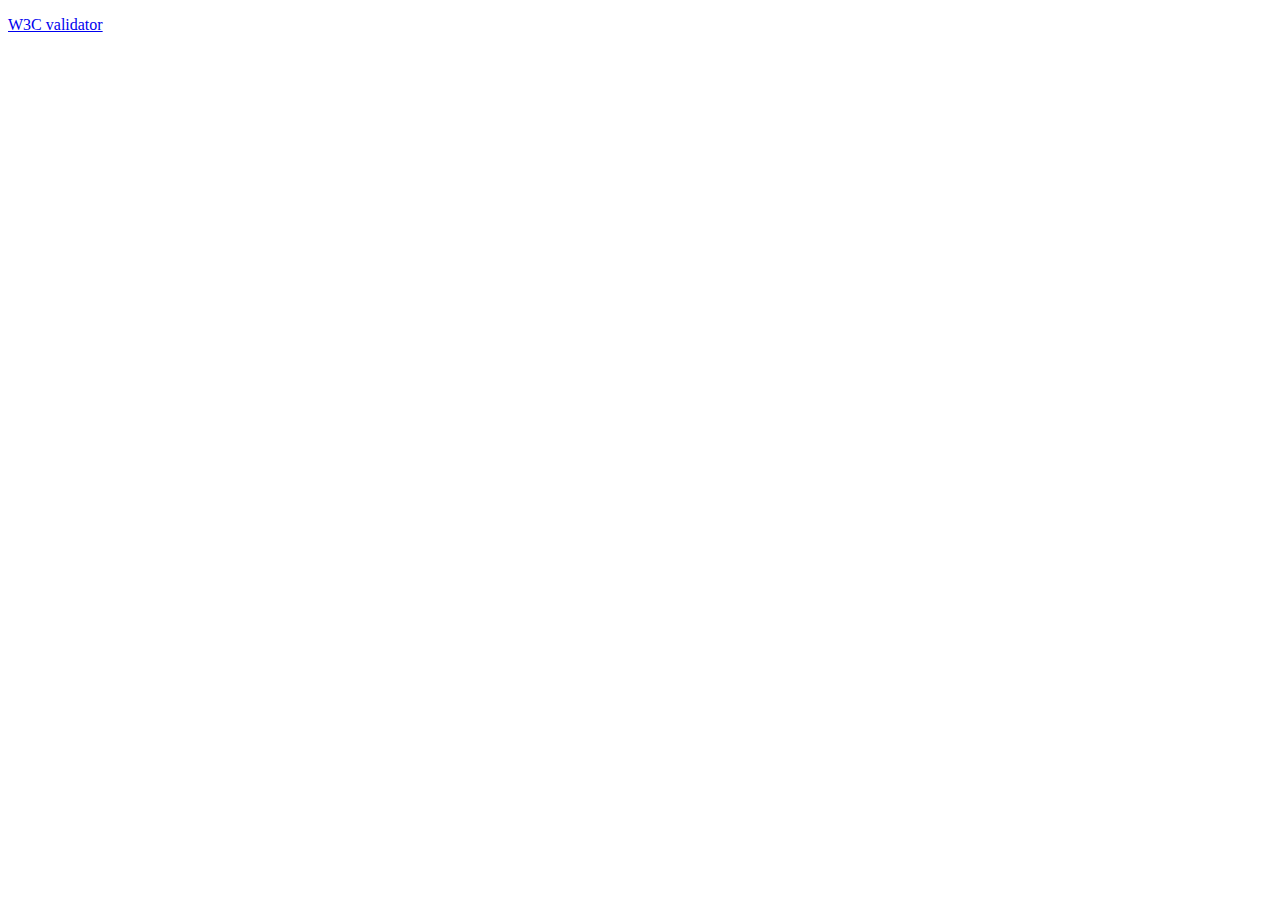
==== index.html @ eac2569e "first commit" ====
<!doctype html>
<html lang="en">

<!--
WRITTEN BY: Madison Min
EMAIL: mdmin@uci.edu
-->

<head>
  <meta charset="utf-8">
  <meta name="author" content="Madison Min">
  <meta name="description" content="description of your page">
   <!-- you would link to an external stylesheet here! -->
   <!-- you would also link to Bootstrap here! -->
  <title>title here</title>
</head>
<body>
  <p>
    <a href="http://validator.w3.org/check?uri=referer">
       W3C validator
    </a>
  </p>
</body>
</html>
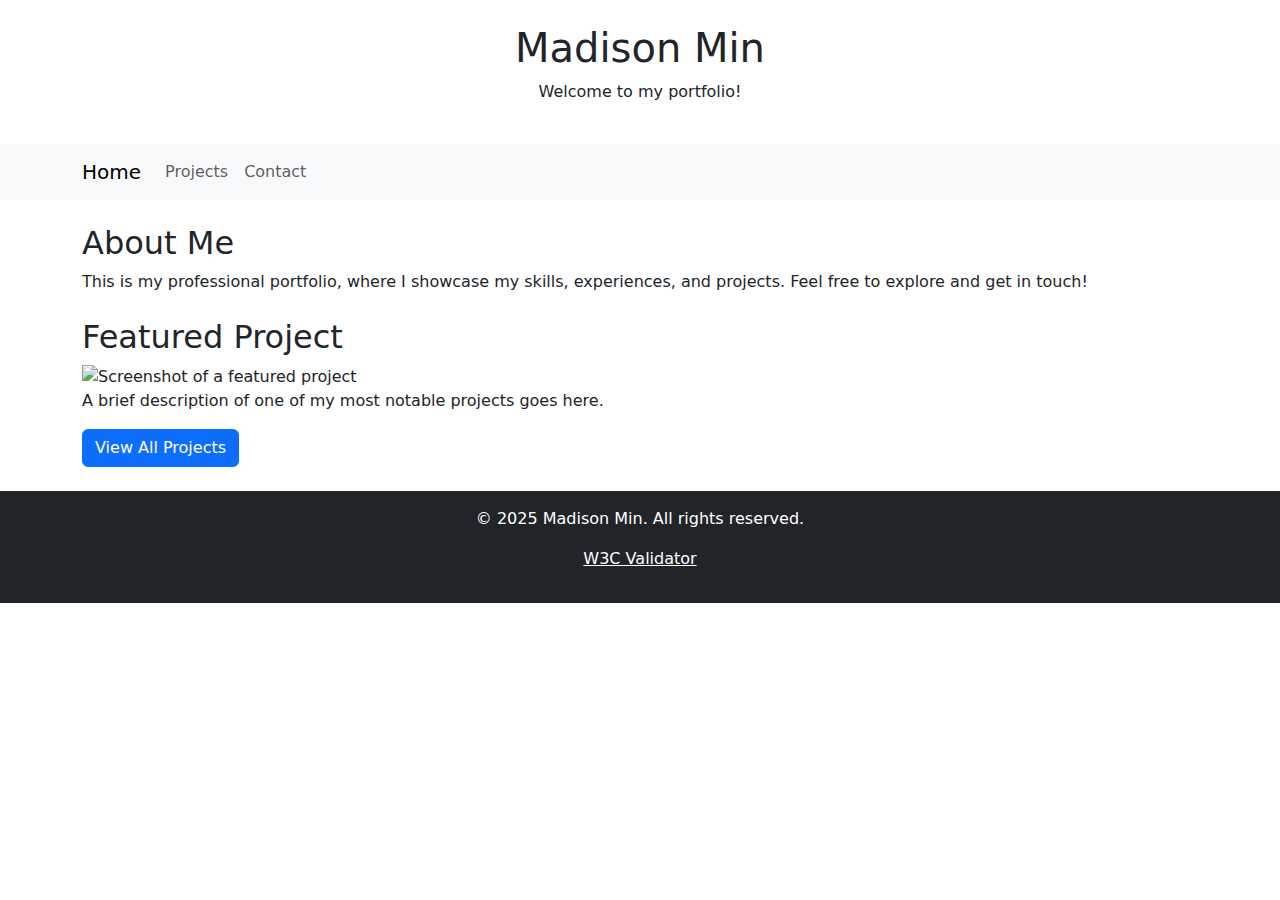
==== commit 92fcefb2: "Created the home page and added nav bar for projects and contact" ====
--- a/index.html
+++ b/index.html
@@ -1,24 +1,79 @@
 <!doctype html>
 <html lang="en">
 
-<!--
-WRITTEN BY: Madison Min
-EMAIL: mdmin@uci.edu
+<!-- 
+WRITTEN BY: Madison Min 
+EMAIL: mdmin@uci.edu 
 -->
 
 <head>
   <meta charset="utf-8">
+  <meta name="viewport" content="width=device-width, initial-scale=1.0">
   <meta name="author" content="Madison Min">
-  <meta name="description" content="description of your page">
-   <!-- you would link to an external stylesheet here! -->
-   <!-- you would also link to Bootstrap here! -->
-  <title>title here</title>
+  <meta name="description" content="A professional portfolio showcasing my projects and skills.">
+  
+  <!-- External Stylesheet -->
+  <link rel="stylesheet" href="styles.css">
+  
+  <!-- Bootstrap CSS -->
+  <link rel="stylesheet" href="https://cdn.jsdelivr.net/npm/bootstrap@5.3.0/dist/css/bootstrap.min.css">
+  
+  <!-- Google Font -->
+  <link href="https://fonts.googleapis.com/css2?family=Roboto:wght@400;700&display=swap" rel="stylesheet">
+  
+  <!-- Title -->
+  <title>Madison's Portfolio</title>
 </head>
+
 <body>
-  <p>
-    <a href="http://validator.w3.org/check?uri=referer">
-       W3C validator
-    </a>
-  </p>
+  <!-- Header Section -->
+  <header class="container text-center py-4">
+    <h1>Madison Min</h1>
+    <p>Welcome to my portfolio!</p>
+  </header>
+
+  <!-- Navigation -->
+  <nav class="navbar navbar-expand-lg navbar-light bg-light">
+    <div class="container">
+      <a class="navbar-brand" href="index.html">Home</a>
+      <button class="navbar-toggler" type="button" data-bs-toggle="collapse" data-bs-target="#navbarNav">
+        <span class="navbar-toggler-icon"></span>
+      </button>
+      <div class="collapse navbar-collapse" id="navbarNav">
+        <ul class="navbar-nav">
+          <li class="nav-item"><a class="nav-link" href="projects.html">Projects</a></li>
+          <li class="nav-item"><a class="nav-link" href="contact.html">Contact</a></li>
+        </ul>
+      </div>
+    </div>
+  </nav>
+
+  <!-- Main Content -->
+  <main class="container py-4">
+    <section>
+      <h2>About Me</h2>
+      <p>This is my professional portfolio, where I showcase my skills, experiences, and projects. Feel free to explore and get in touch!</p>
+    </section>
+
+    <section class="mt-4">
+      <h2>Featured Project</h2>
+      <img src="/Users/madisonmin/Desktop/pomodoro.png" alt="Screenshot of a featured project" class="img-fluid">
+      <p>A brief description of one of my most notable projects goes here.</p>
+      <a href="projects.html" class="btn btn-primary">View All Projects</a>
+    </section>
+  </main>
+
+  <!-- Footer Section -->
+  <footer class="bg-dark text-white text-center py-3">
+    <p>&copy; 2025 Madison Min. All rights reserved.</p>
+    <p>
+      <a href="http://validator.w3.org/check?uri=referer" class="text-white">
+        W3C Validator
+      </a>
+    </p>
+  </footer>
+
+  <!-- Bootstrap JS -->
+  <script src="https://cdn.jsdelivr.net/npm/bootstrap@5.3.0/dist/js/bootstrap.bundle.min.js"></script>
 </body>
 </html>
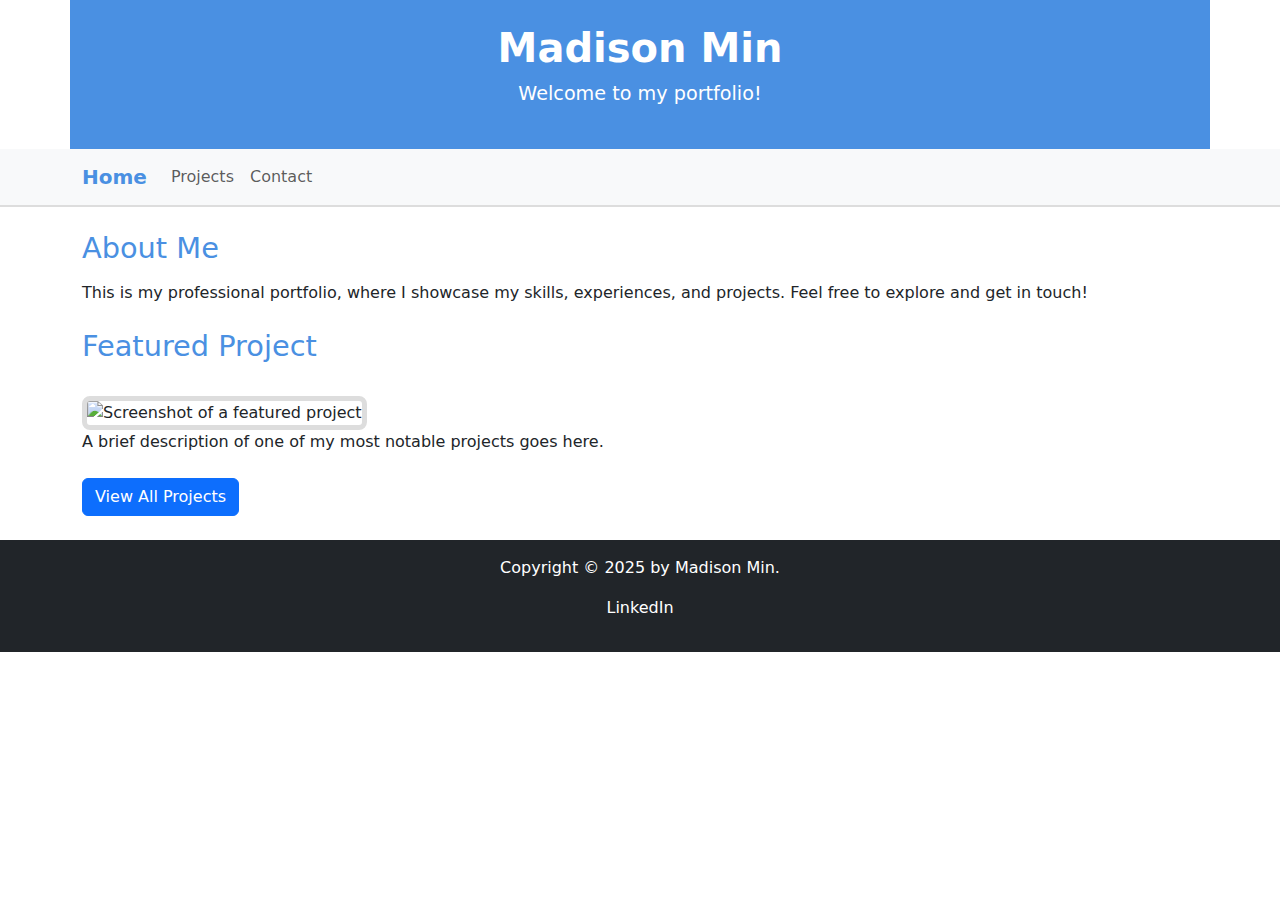
==== commit 1b4d2b16: "Added styles using css" ====
--- a/index.html
+++ b/index.html
@@ -57,7 +57,7 @@
 
     <section class="mt-4">
       <h2>Featured Project</h2>
-      <img src="/Users/madisonmin/Desktop/pomodoro.png" alt="Screenshot of a featured project" class="img-fluid">
+      <img src="images/pomodoro.png" alt="Screenshot of a featured project" class="img-fluid">
       <p>A brief description of one of my most notable projects goes here.</p>
       <a href="projects.html" class="btn btn-primary">View All Projects</a>
     </section>
@@ -65,10 +65,10 @@
 
   <!-- Footer Section -->
   <footer class="bg-dark text-white text-center py-3">
-    <p>&copy; 2025 Madison Min. All rights reserved.</p>
+    <p>Copyright &copy; 2025 by Madison Min.</p>
     <p>
-      <a href="http://validator.w3.org/check?uri=referer" class="text-white">
-        W3C Validator
+      <a href="https://www.linkedin.com/in/madison-min-1912ba32b/" class="text-white">
+        LinkedIn
       </a>
     </p>
   </footer>
--- a/styles.css
+++ b/styles.css
@@ -0,0 +1,148 @@
+/* General Reset */
+body, h1, h2, h3, p, ul, ol, a {
+    margin: 0;
+    padding: 0;
+    box-sizing: border-box;
+  }
+  
+  /* Body and Font Styling */
+  body {
+    font-family: 'Roboto', sans-serif;
+    line-height: 1.6;
+    background-color: #f9f9f9;
+    color: #333;
+    margin: 0;
+    padding: 0;
+  }
+  
+  /* Header Section */
+  header {
+    background-color: #4a90e2;
+    color: white;
+    padding: 2rem 0;
+    text-align: center;
+  }
+  
+  header h1 {
+    font-size: 2.5rem;
+    font-weight: 700;
+  }
+  
+  header p {
+    font-size: 1.2rem;
+  }
+  
+  /* Navbar */
+  .navbar {
+    border-bottom: 2px solid #ddd;
+  }
+  
+  .navbar-brand {
+    font-weight: 700;
+    color: #4a90e2 !important;
+  }
+  
+  .nav-link {
+    color: #555;
+    transition: color 0.3s ease;
+  }
+  
+  .nav-link:hover {
+    color: #4a90e2;
+  }
+  
+  /* Main Content */
+  main {
+    padding: 2rem;
+  }
+  
+  main h2 {
+    font-size: 1.8rem;
+    margin-bottom: 1rem;
+    color: #4a90e2;
+  }
+  
+  main p {
+    font-size: 1rem;
+    margin-bottom: 1.5rem;
+  }
+  
+  main img {
+    border: 5px solid #ddd;
+    border-radius: 8px;
+    margin-top: 1rem;
+  }
+  
+  /* Buttons */
+  .btn-primary {
+    background-color: #4a90e2;
+    border: none;
+    transition: background-color 0.3s ease;
+  }
+  
+  .btn-primary:hover {
+    background-color: #357ab8;
+  }
+  
+  /* Footer */
+  footer {
+    background-color: #333;
+    color: white;
+    text-align: center;
+    padding: 1rem 0;
+  }
+  
+  footer a {
+    color: #4a90e2;
+    text-decoration: none;
+  }
+  
+  footer a:hover {
+    text-decoration: underline;
+  }
+  
+  /* Contact Form */
+  form {
+    margin-top: 2rem;
+  }
+  
+  form .form-control {
+    border-radius: 5px;
+    border: 1px solid #ccc;
+    padding: 0.8rem;
+  }
+  
+  form .btn {
+    background-color: #4a90e2;
+    color: white;
+    border: none;
+    transition: background-color 0.3s ease;
+  }
+  
+  form .btn:hover {
+    background-color: #357ab8;
+  }
+  
+  /* Responsive Design */
+  @media (max-width: 768px) {
+    header h1 {
+      font-size: 2rem;
+    }
+  
+    header p {
+      font-size: 1rem;
+    }
+  
+    main {
+      padding: 1rem;
+    }
+  
+    .navbar-brand {
+      font-size: 1.2rem;
+    }
+  
+    footer {
+      font-size: 0.9rem;
+    }
+  }
+  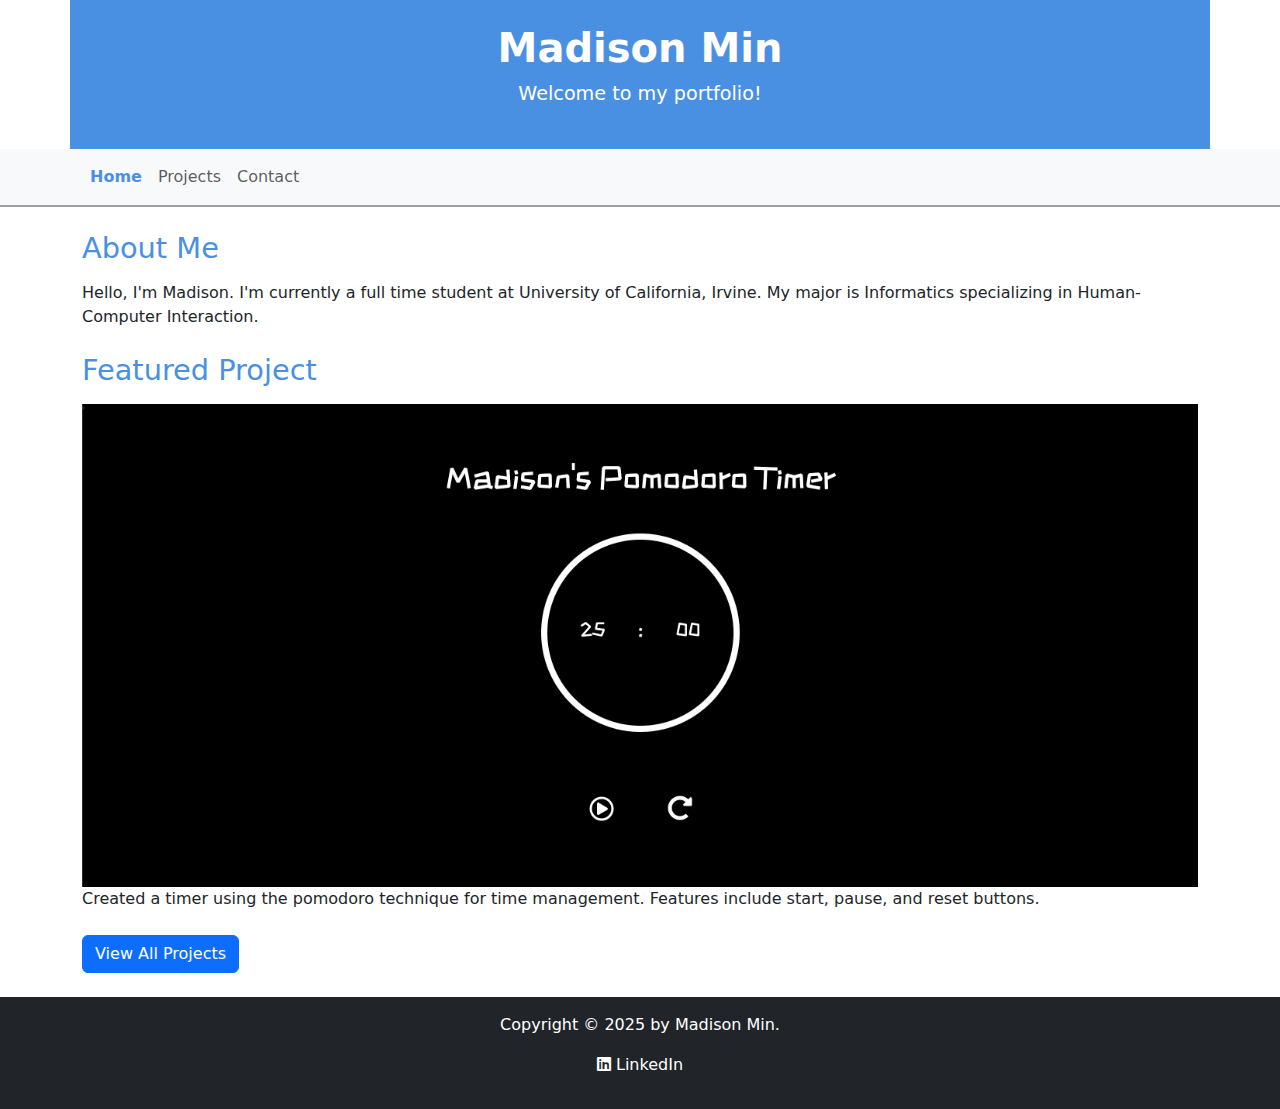
==== commit 9b7f1ec5: "Added images and made the contact form work" ====
--- a/index.html
+++ b/index.html
@@ -35,30 +35,31 @@
   <!-- Navigation -->
   <nav class="navbar navbar-expand-lg navbar-light bg-light">
     <div class="container">
-      <a class="navbar-brand" href="index.html">Home</a>
       <button class="navbar-toggler" type="button" data-bs-toggle="collapse" data-bs-target="#navbarNav">
-        <span class="navbar-toggler-icon"></span>
       </button>
       <div class="collapse navbar-collapse" id="navbarNav">
         <ul class="navbar-nav">
+          <li class="nav-item"><a class="nav-link active" href="index.html">Home</a></li>
           <li class="nav-item"><a class="nav-link" href="projects.html">Projects</a></li>
           <li class="nav-item"><a class="nav-link" href="contact.html">Contact</a></li>
         </ul>
       </div>
     </div>
   </nav>
+  
 
   <!-- Main Content -->
   <main class="container py-4">
     <section>
       <h2>About Me</h2>
-      <p>This is my professional portfolio, where I showcase my skills, experiences, and projects. Feel free to explore and get in touch!</p>
+      <p>Hello, I'm Madison. I'm currently a full time student at University of California, Irvine. My major is Informatics specializing in Human-Computer Interaction.</p>
     </section>
 
     <section class="mt-4">
       <h2>Featured Project</h2>
       <img src="images/pomodoro.png" alt="Screenshot of a featured project" class="img-fluid">
-      <p>A brief description of one of my most notable projects goes here.</p>
+      <p>Created a timer using the pomodoro technique for time management.
+        Features include start, pause, and reset buttons.</p>
       <a href="projects.html" class="btn btn-primary">View All Projects</a>
     </section>
   </main>
@@ -67,11 +68,13 @@
   <footer class="bg-dark text-white text-center py-3">
     <p>Copyright &copy; 2025 by Madison Min.</p>
     <p>
-      <a href="https://www.linkedin.com/in/madison-min-1912ba32b/" class="text-white">
-        LinkedIn
+      <a href="https://www.linkedin.com/in/madison-min-1912ba32b/" class="text-white" target="_blank">
+        <em class="fab fa-linkedin"></em> LinkedIn
       </a>
     </p>
   </footer>
+
+<link href="https://cdnjs.cloudflare.com/ajax/libs/font-awesome/6.0.0/css/all.min.css" rel="stylesheet">
 
   <!-- Bootstrap JS -->
   <script src="https://cdn.jsdelivr.net/npm/bootstrap@5.3.0/dist/js/bootstrap.bundle.min.js"></script>
--- a/styles.css
+++ b/styles.css
@@ -34,12 +34,7 @@
   
   /* Navbar */
   .navbar {
-    border-bottom: 2px solid #ddd;
-  }
-  
-  .navbar-brand {
-    font-weight: 700;
-    color: #4a90e2 !important;
+    border-bottom: 2px solid #9e9e9e;
   }
   
   .nav-link {
@@ -50,6 +45,16 @@
   .nav-link:hover {
     color: #4a90e2;
   }
+  
+  .nav-link.active {
+    font-weight: bold;
+    color: #4a90e2 !important;
+  }
+
+  .navbar-toggler:hover {
+  background-color: #4a90e2;
+  border-color: #245a82;
+}
   
   /* Main Content */
   main {
@@ -68,10 +73,9 @@
   }
   
   main img {
-    border: 5px solid #ddd;
-    border-radius: 8px;
-    margin-top: 1rem;
-  }
+    max-width: 100%;
+    height: auto;
+  }  
   
   /* Buttons */
   .btn-primary {
@@ -145,4 +149,14 @@
       font-size: 0.9rem;
     }
   }
+  footer i {
+    font-size: 1.5rem;
+  }
+  
+  @media (max-width: 768px) {
+    footer i {
+      font-size: 1.2rem;
+    }
+  }
+  
   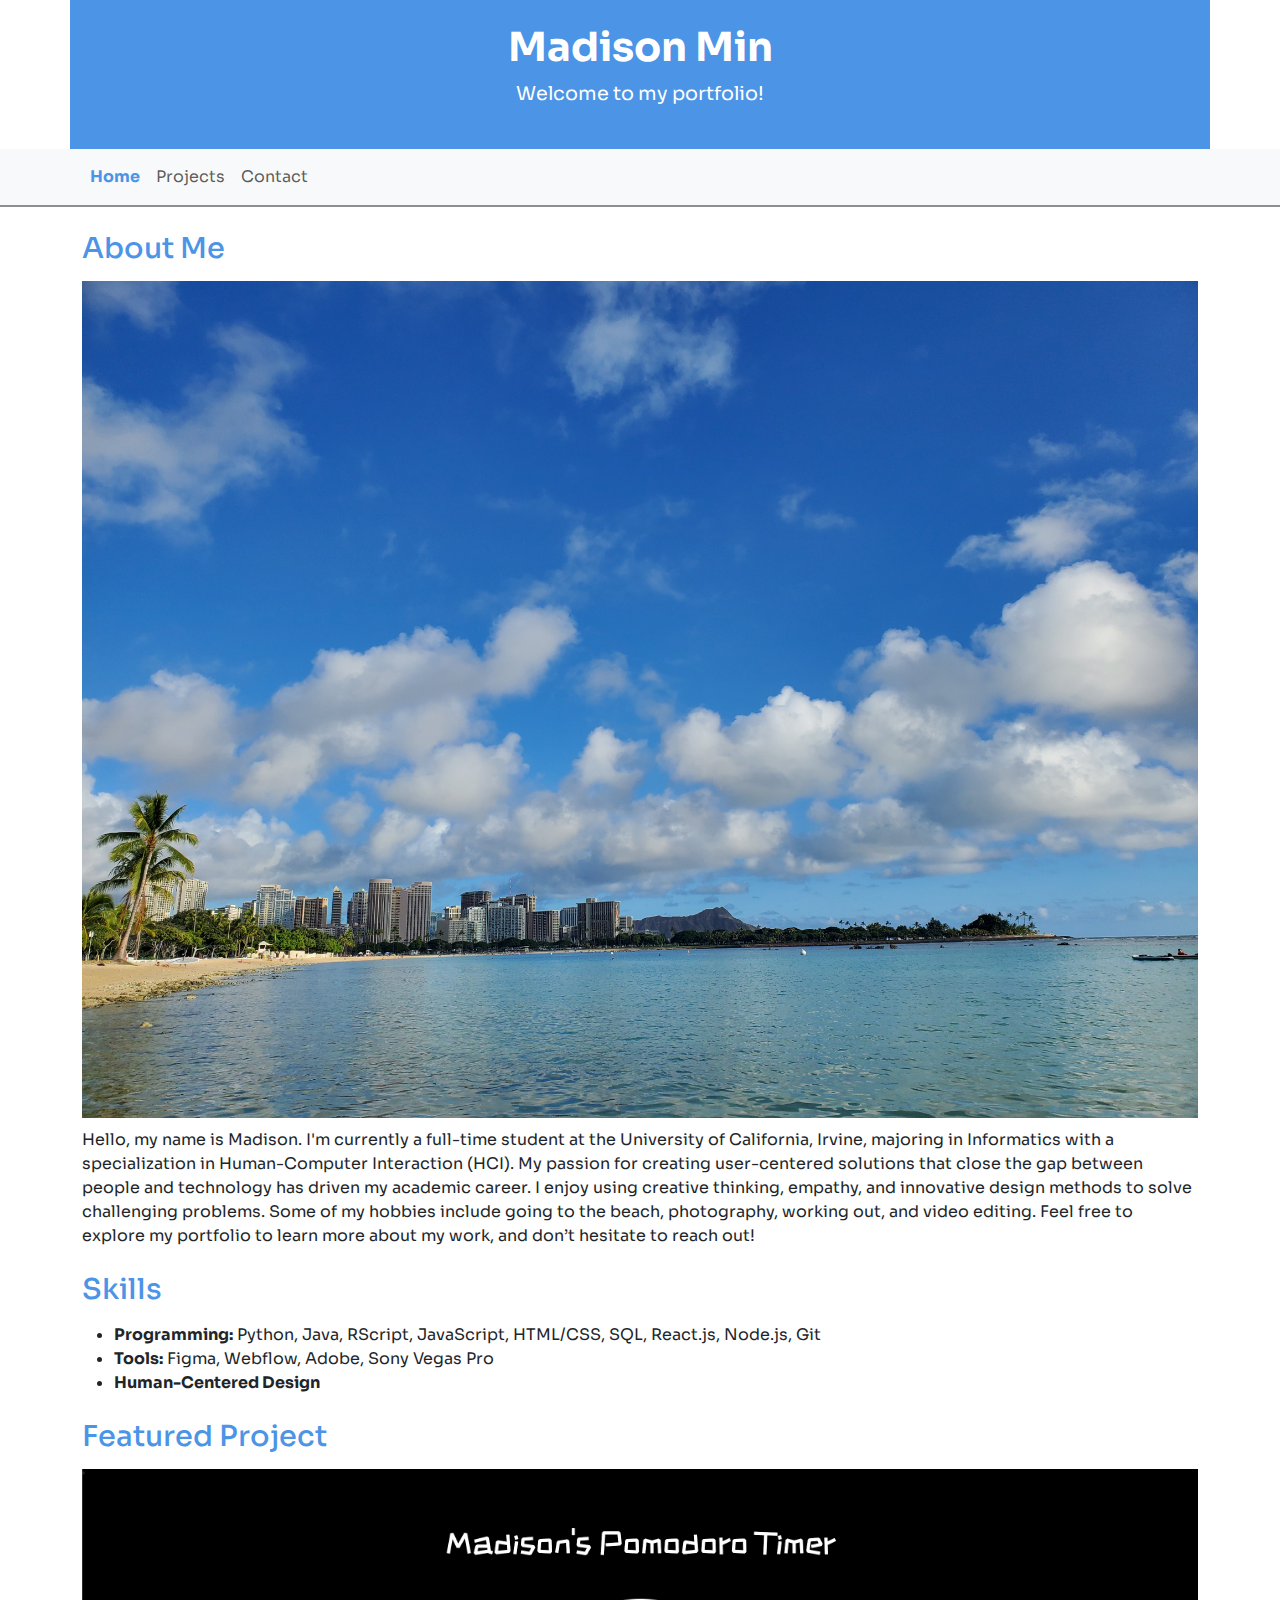
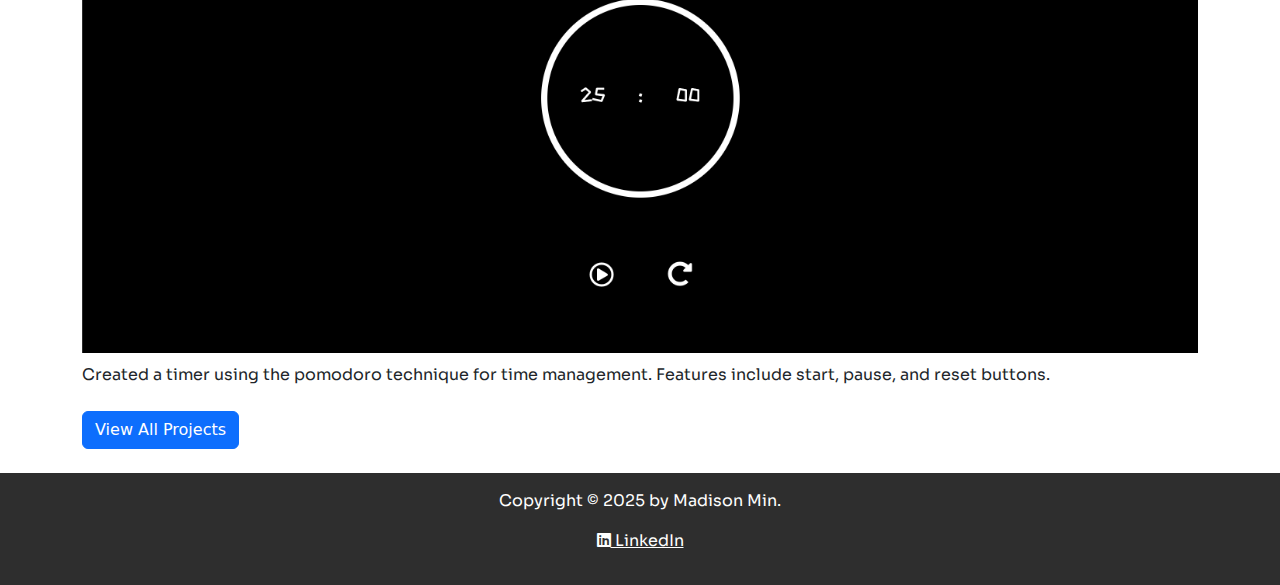
==== commit 34f1daea: "Changed style and added more images" ====
--- a/index.html
+++ b/index.html
@@ -10,7 +10,7 @@
   <meta charset="utf-8">
   <meta name="viewport" content="width=device-width, initial-scale=1.0">
   <meta name="author" content="Madison Min">
-  <meta name="description" content="A professional portfolio showcasing my projects and skills.">
+  <meta name="description" content="A portfolio that shows my projects, skills, and information about me.">
   
   <!-- External Stylesheet -->
   <link rel="stylesheet" href="styles.css">
@@ -19,7 +19,7 @@
   <link rel="stylesheet" href="https://cdn.jsdelivr.net/npm/bootstrap@5.3.0/dist/css/bootstrap.min.css">
   
   <!-- Google Font -->
-  <link href="https://fonts.googleapis.com/css2?family=Roboto:wght@400;700&display=swap" rel="stylesheet">
+  <link href="https://fonts.googleapis.com/css2?family=Sora:wght@400;700&display=swap" rel="stylesheet">
   
   <!-- Title -->
   <title>Madison's Portfolio</title>
@@ -52,20 +52,30 @@
   <main class="container py-4">
     <section>
       <h2>About Me</h2>
-      <p>Hello, I'm Madison. I'm currently a full time student at University of California, Irvine. My major is Informatics specializing in Human-Computer Interaction.</p>
+      <img src="images/hawaii.jpg" alt="Picture of Waikiki Beach" class="img-fluid">
+      <p style="padding-top: 10px;">Hello, my name is Madison. I'm currently a full-time student at the University of California, Irvine, majoring in Informatics with a specialization in Human-Computer Interaction (HCI). My passion for creating user-centered solutions that close the gap between people and technology has driven my academic career. I enjoy using creative thinking, empathy, and innovative design methods to solve challenging problems. Some of my hobbies include going to the beach, photography, working out, and video editing. Feel free to explore my portfolio to learn more about my work, and don’t hesitate to reach out!</p>
     </section>
+
+    <section>
+      <h2>Skills</h2>
+      <ul>
+        <li><strong>Programming:</strong> Python, Java, RScript, JavaScript, HTML/CSS, SQL, React.js, Node.js, Git</li>
+        <li><strong>Tools:</strong> Figma, Webflow, Adobe, Sony Vegas Pro</li>
+        <li><strong>Human-Centered Design</strong></li>
+      </ul>
+    </section>    
 
     <section class="mt-4">
       <h2>Featured Project</h2>
       <img src="images/pomodoro.png" alt="Screenshot of a featured project" class="img-fluid">
-      <p>Created a timer using the pomodoro technique for time management.
+      <p style="padding-top: 10px;">Created a timer using the pomodoro technique for time management.
         Features include start, pause, and reset buttons.</p>
       <a href="projects.html" class="btn btn-primary">View All Projects</a>
     </section>
   </main>
 
   <!-- Footer Section -->
-  <footer class="bg-dark text-white text-center py-3">
+  <footer class="text-white text-center py-3">
     <p>Copyright &copy; 2025 by Madison Min.</p>
     <p>
       <a href="https://www.linkedin.com/in/madison-min-1912ba32b/" class="text-white" target="_blank">
--- a/styles.css
+++ b/styles.css
@@ -1,23 +1,15 @@
-/* General Reset */
-body, h1, h2, h3, p, ul, ol, a {
-    margin: 0;
-    padding: 0;
-    box-sizing: border-box;
+  /* Body and Font Styling */
+  body {
+    font-family: 'Sora', sans-serif;
   }
   
-  /* Body and Font Styling */
-  body {
-    font-family: 'Roboto', sans-serif;
-    line-height: 1.6;
-    background-color: #f9f9f9;
-    color: #333;
-    margin: 0;
-    padding: 0;
+  h1, h2, h3, p, ul, li, nav, footer {
+    font-family: 'Sora', sans-serif;
   }
   
   /* Header Section */
   header {
-    background-color: #4a90e2;
+    background-color: #4c94e6;
     color: white;
     padding: 2rem 0;
     text-align: center;
@@ -34,26 +26,17 @@
   
   /* Navbar */
   .navbar {
-    border-bottom: 2px solid #9e9e9e;
-  }
-  
-  .nav-link {
-    color: #555;
-    transition: color 0.3s ease;
-  }
-  
-  .nav-link:hover {
-    color: #4a90e2;
+    border-bottom: 2px solid #8e8e8e;
   }
   
   .nav-link.active {
     font-weight: bold;
-    color: #4a90e2 !important;
+    color: #4c94e6 !important;
   }
 
   .navbar-toggler:hover {
-  background-color: #4a90e2;
-  border-color: #245a82;
+  background-color: #4c94e6;
+  border-color: #003e6d;
 }
   
   /* Main Content */
@@ -64,7 +47,7 @@
   main h2 {
     font-size: 1.8rem;
     margin-bottom: 1rem;
-    color: #4a90e2;
+    color: #4c94e6;
   }
   
   main p {
@@ -77,32 +60,12 @@
     height: auto;
   }  
   
-  /* Buttons */
-  .btn-primary {
-    background-color: #4a90e2;
-    border: none;
-    transition: background-color 0.3s ease;
-  }
-  
-  .btn-primary:hover {
-    background-color: #357ab8;
-  }
-  
   /* Footer */
   footer {
-    background-color: #333;
+    background-color: #2e2e2e;
     color: white;
     text-align: center;
     padding: 1rem 0;
-  }
-  
-  footer a {
-    color: #4a90e2;
-    text-decoration: none;
-  }
-  
-  footer a:hover {
-    text-decoration: underline;
   }
   
   /* Contact Form */
@@ -112,19 +75,19 @@
   
   form .form-control {
     border-radius: 5px;
-    border: 1px solid #ccc;
+    border: 1px solid #d2d2d2;
     padding: 0.8rem;
   }
   
   form .btn {
-    background-color: #4a90e2;
+    background-color: #4c94e6;
     color: white;
     border: none;
     transition: background-color 0.3s ease;
   }
   
   form .btn:hover {
-    background-color: #357ab8;
+    background-color: #357cba;
   }
   
   /* Responsive Design */
@@ -158,5 +121,3 @@
       font-size: 1.2rem;
     }
   }
-  
-  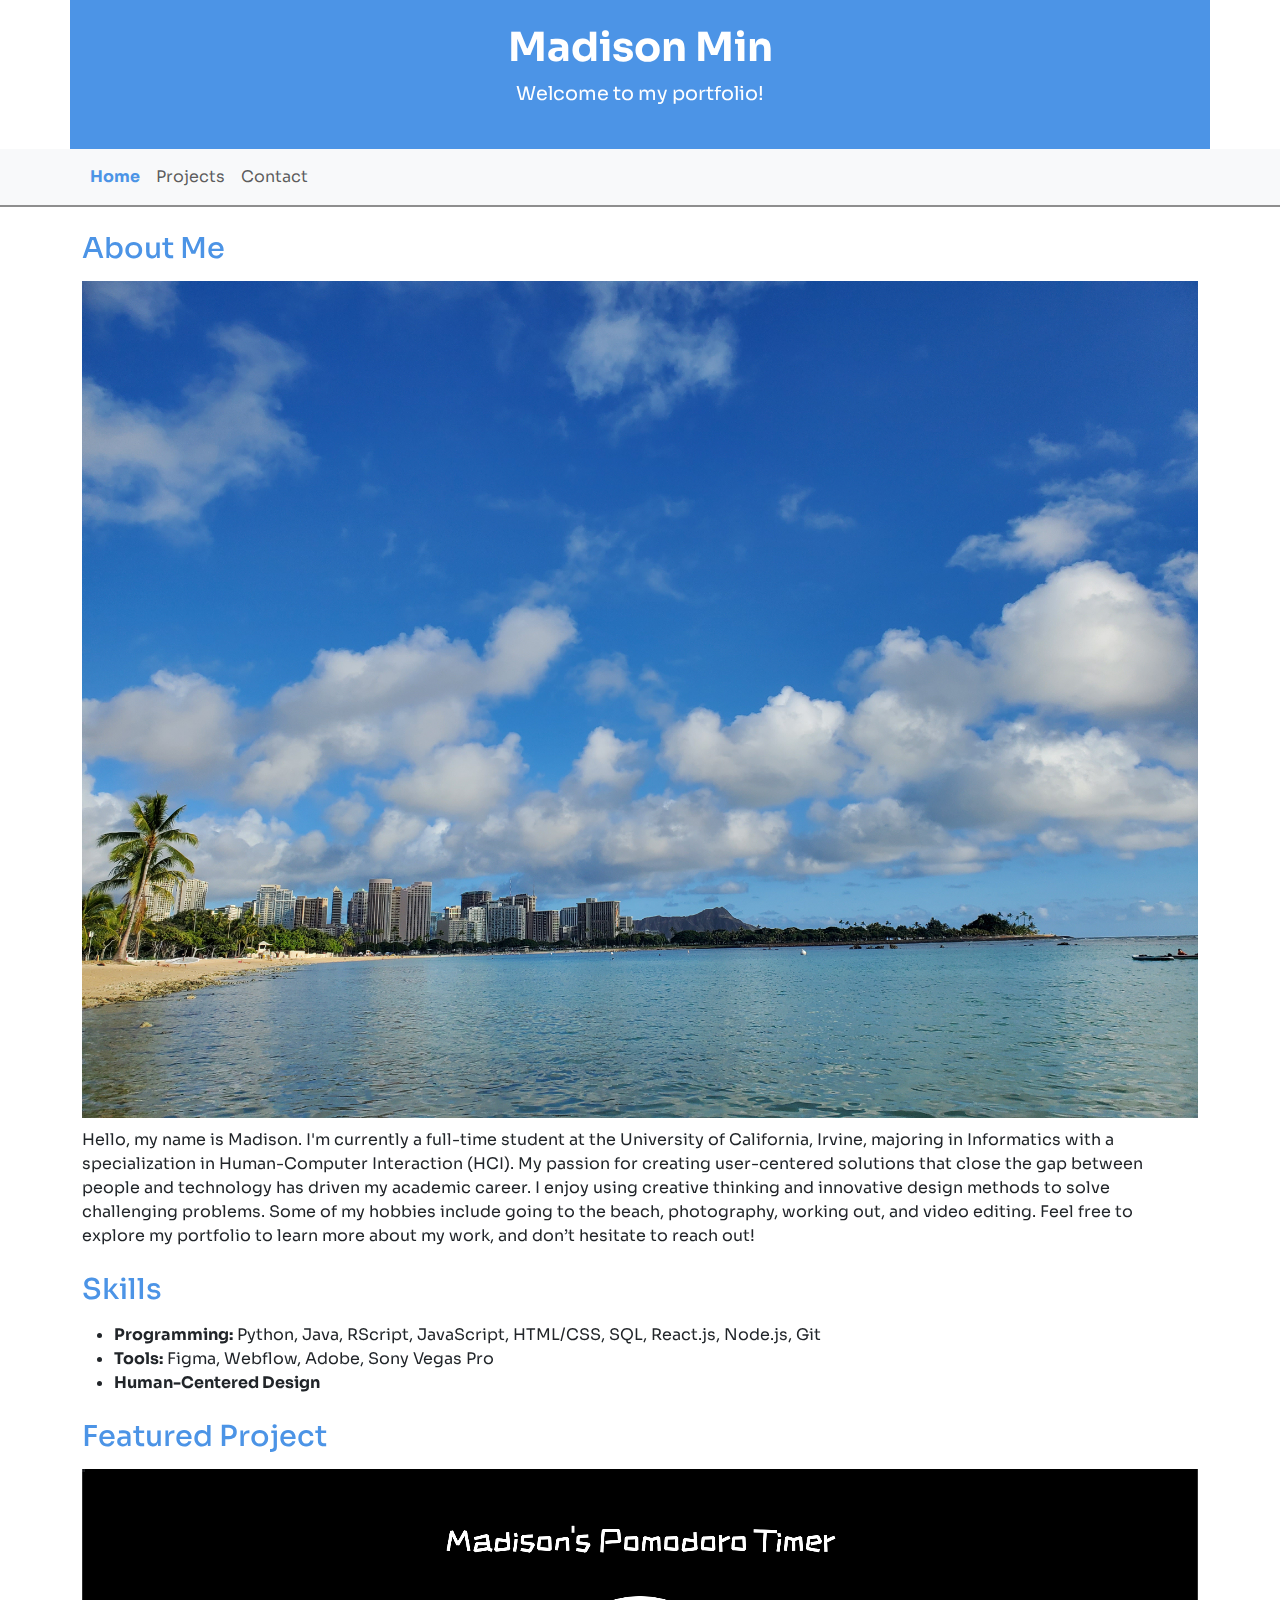
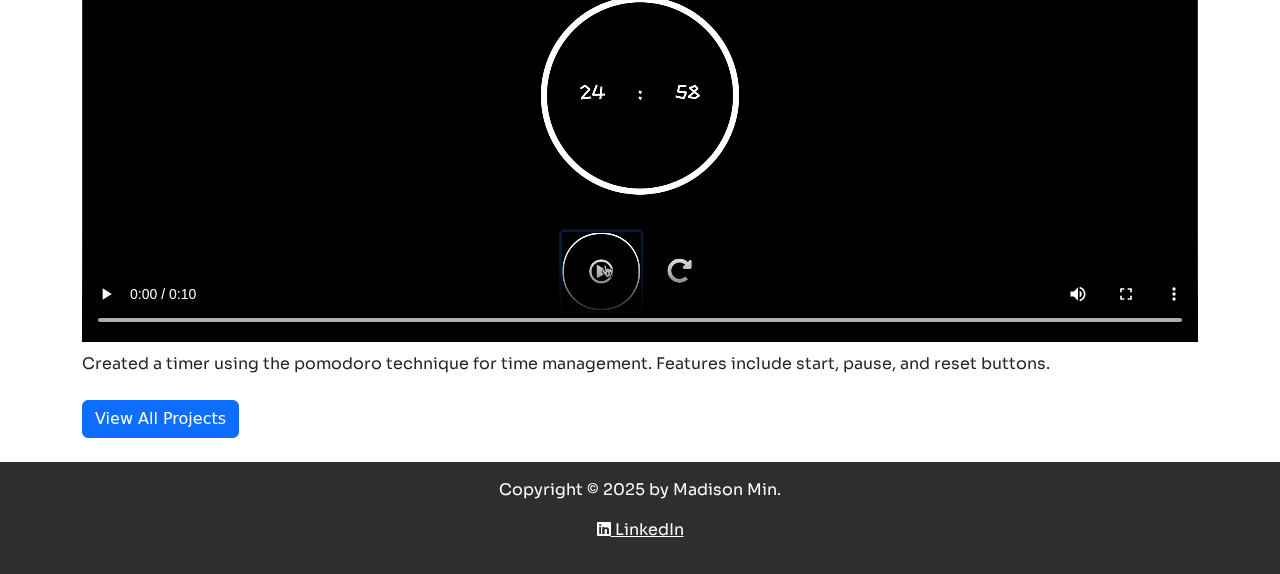
==== commit dd8f63a7: "Added screenshots of validation checks and finished readme." ====
--- a/index.html
+++ b/index.html
@@ -53,7 +53,7 @@
     <section>
       <h2>About Me</h2>
       <img src="images/hawaii.jpg" alt="Picture of Waikiki Beach" class="img-fluid">
-      <p style="padding-top: 10px;">Hello, my name is Madison. I'm currently a full-time student at the University of California, Irvine, majoring in Informatics with a specialization in Human-Computer Interaction (HCI). My passion for creating user-centered solutions that close the gap between people and technology has driven my academic career. I enjoy using creative thinking, empathy, and innovative design methods to solve challenging problems. Some of my hobbies include going to the beach, photography, working out, and video editing. Feel free to explore my portfolio to learn more about my work, and don’t hesitate to reach out!</p>
+      <p style="padding-top: 10px;">Hello, my name is Madison. I'm currently a full-time student at the University of California, Irvine, majoring in Informatics with a specialization in Human-Computer Interaction (HCI). My passion for creating user-centered solutions that close the gap between people and technology has driven my academic career. I enjoy using creative thinking and innovative design methods to solve challenging problems. Some of my hobbies include going to the beach, photography, working out, and video editing. Feel free to explore my portfolio to learn more about my work, and don’t hesitate to reach out!</p>
     </section>
 
     <section>
@@ -67,7 +67,10 @@
 
     <section class="mt-4">
       <h2>Featured Project</h2>
-      <img src="images/pomodoro.png" alt="Screenshot of a featured project" class="img-fluid">
+      <video controls width="1000" height="400">
+        <source src="videos/pomodorovideo.mp4" type="video/mp4">
+        Your browser does not support the video tag.</a>.
+      </video>
       <p style="padding-top: 10px;">Created a timer using the pomodoro technique for time management.
         Features include start, pause, and reset buttons.</p>
       <a href="projects.html" class="btn btn-primary">View All Projects</a>
--- a/styles.css
+++ b/styles.css
@@ -121,3 +121,23 @@
       font-size: 1.2rem;
     }
   }
+
+  @media (max-width: 768px) {
+    .video-container {
+      padding: 0.5rem;
+    }
+  
+    video {
+      width: 100%;
+      height: auto;
+    }
+  }
+
+  /* Video */
+  video {
+    width: 100%;
+    height: auto;
+    max-width: 100%;
+    display: block;
+    margin: 0 auto;
+  }
